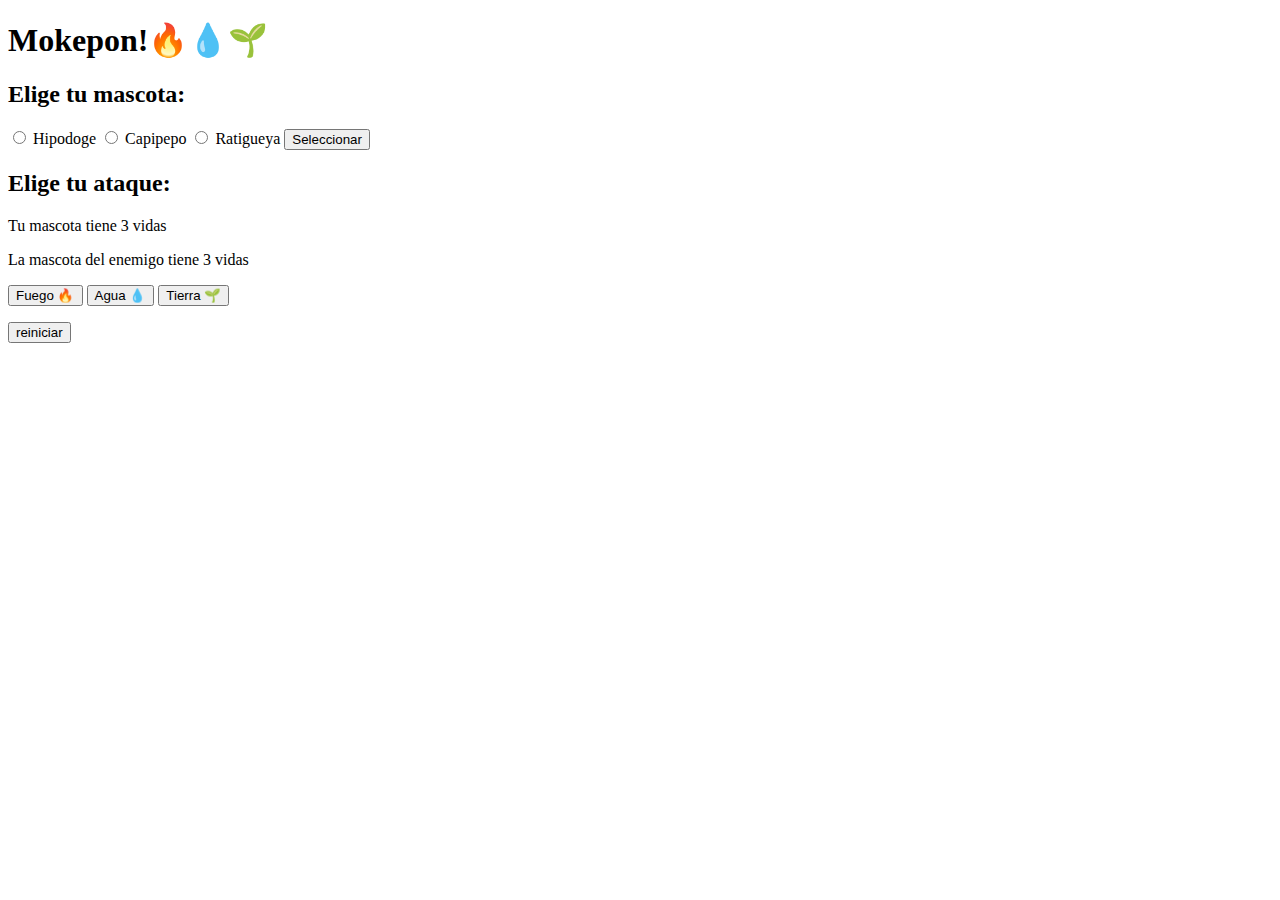
==== Mokepon/index.html @ a0728774 "Contador de vidas" ====
<!DOCTYPE html>
<html lang="en">
<head>
    <meta charset="UTF-8">
    <meta name="viewport" content="width=device-width, initial-scale=1.0">
    <title>Mokepon</title>
    <script src="./script.js"></script>
</head>
<body>
    <h1>Mokepon!🔥💧🌱</h1>

    <section id="seleccionar-mascota">
        <h2>Elige tu mascota:</h2>

        <input type="radio" name="mascota" id="hipodoge"/>
        <label for="hipodoge">Hipodoge</label>

        <input type="radio" name="mascota" id="capipepo"/>
        <label for="capipepo">Capipepo</label>

        <input type="radio" name="mascota" id="ratigueya"/>
        <label for="ratigueya">Ratigueya</label>

        <!-- Hipodoge -> Agua
        Capipepo -> Tierra
        Ratigueya -> Fuego
        Langostelvis -> Agua y Fuego
        Tucapalma -> Agua y Tierra
        Pydos -> Tierra y Fuego -->

        <button id="boton-mascota">Seleccionar</button>
    </section>

    <section id="seleccionar-ataque">
        <h2>Elige tu ataque:</h2>

        <p>Tu mascota <span id="mascota-jugador"></span> tiene <span id="vidas-jugador">3</span> vidas</p>
        <p>La mascota <span id="mascota-enemigo"></span> del enemigo tiene <span id="vidas-enemigo">3</span> vidas</p>

        <p>
            <button id="boton-fuego">Fuego 🔥</button>
            <button id="boton-agua">Agua 💧</button>
            <button id="boton-tierra">Tierra 🌱</button>
        </p>
    </section>

    <section id="mensajes">
        <!-- <p>Tu mascota ataco con fuego. La mascota del enemigo con tierra // Ganaste!!🎉🎊</p> -->
    </section>

    <section id="reiniciar">
        <button id="boton-reiniciar">reiniciar</button>
    </section>

</body>
</html>
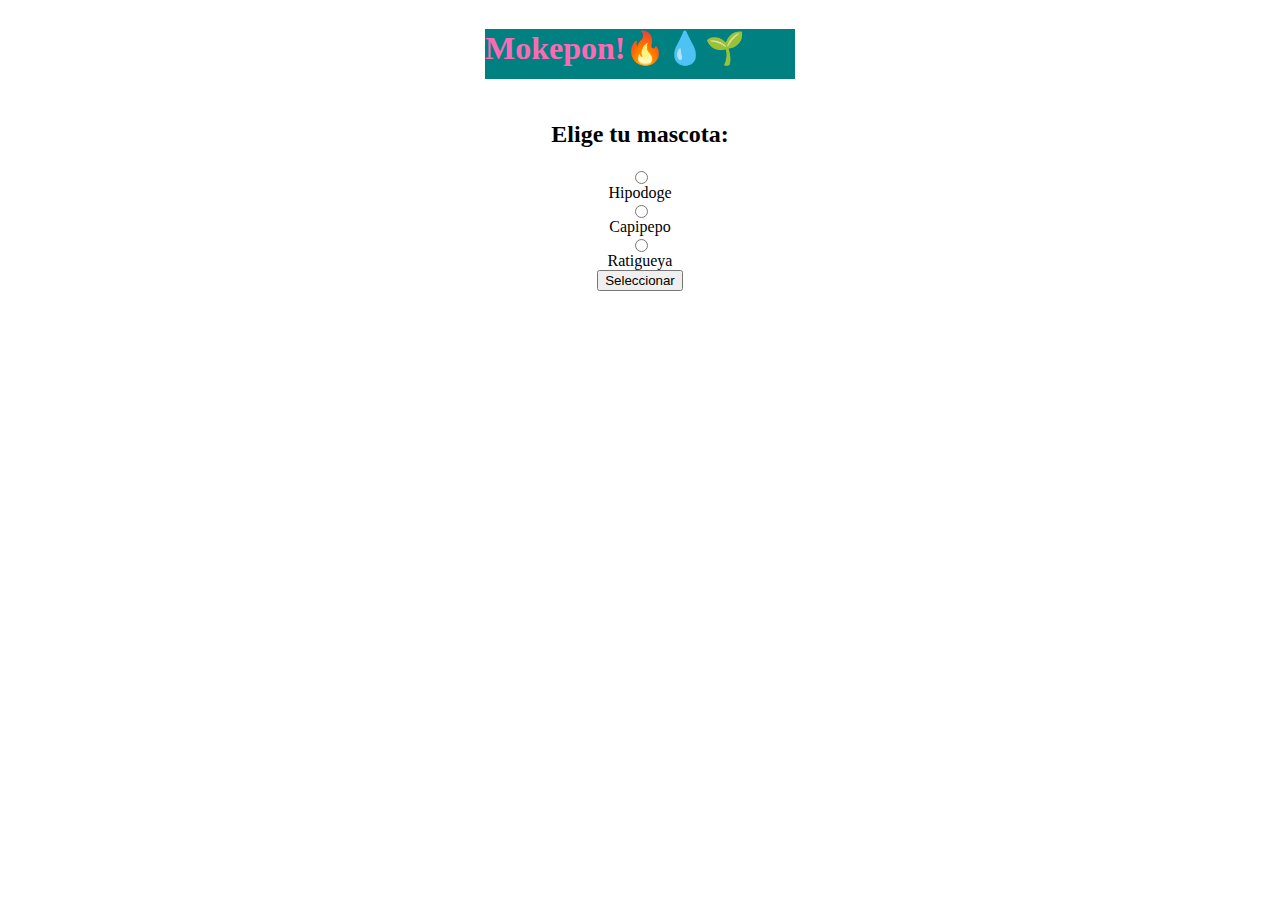
==== commit e9216fc8: "Aprendiendo flexbox" ====
--- a/Mokepon/index.html
+++ b/Mokepon/index.html
@@ -5,11 +5,11 @@
     <meta name="viewport" content="width=device-width, initial-scale=1.0">
     <title>Mokepon</title>
     <script src="./script.js"></script>
+    <link rel="stylesheet" href="./styles.css">
 </head>
 <body>
-    <h1>Mokepon!🔥💧🌱</h1>
-
     <section id="seleccionar-mascota">
+        <h1 class="titulo">Mokepon!🔥💧🌱</h1>
         <h2>Elige tu mascota:</h2>
 
         <input type="radio" name="mascota" id="hipodoge"/>
@@ -21,17 +21,11 @@
         <input type="radio" name="mascota" id="ratigueya"/>
         <label for="ratigueya">Ratigueya</label>
 
-        <!-- Hipodoge -> Agua
-        Capipepo -> Tierra
-        Ratigueya -> Fuego
-        Langostelvis -> Agua y Fuego
-        Tucapalma -> Agua y Tierra
-        Pydos -> Tierra y Fuego -->
-
         <button id="boton-mascota">Seleccionar</button>
     </section>
 
     <section id="seleccionar-ataque">
+        <h1 class="titulo">Mokepon!🔥💧🌱</h1>
         <h2>Elige tu ataque:</h2>
 
         <p>Tu mascota <span id="mascota-jugador"></span> tiene <span id="vidas-jugador">3</span> vidas</p>
--- a/Mokepon/styles.css
+++ b/Mokepon/styles.css
@@ -0,0 +1,13 @@
+.titulo {
+    color: hotpink;
+    width: 310px;
+    height: 50px;
+    background-color: teal;
+}
+
+#seleccionar-mascota {
+    display: flex;
+    flex-direction: column;
+    justify-content: center;
+    align-items: center;
+}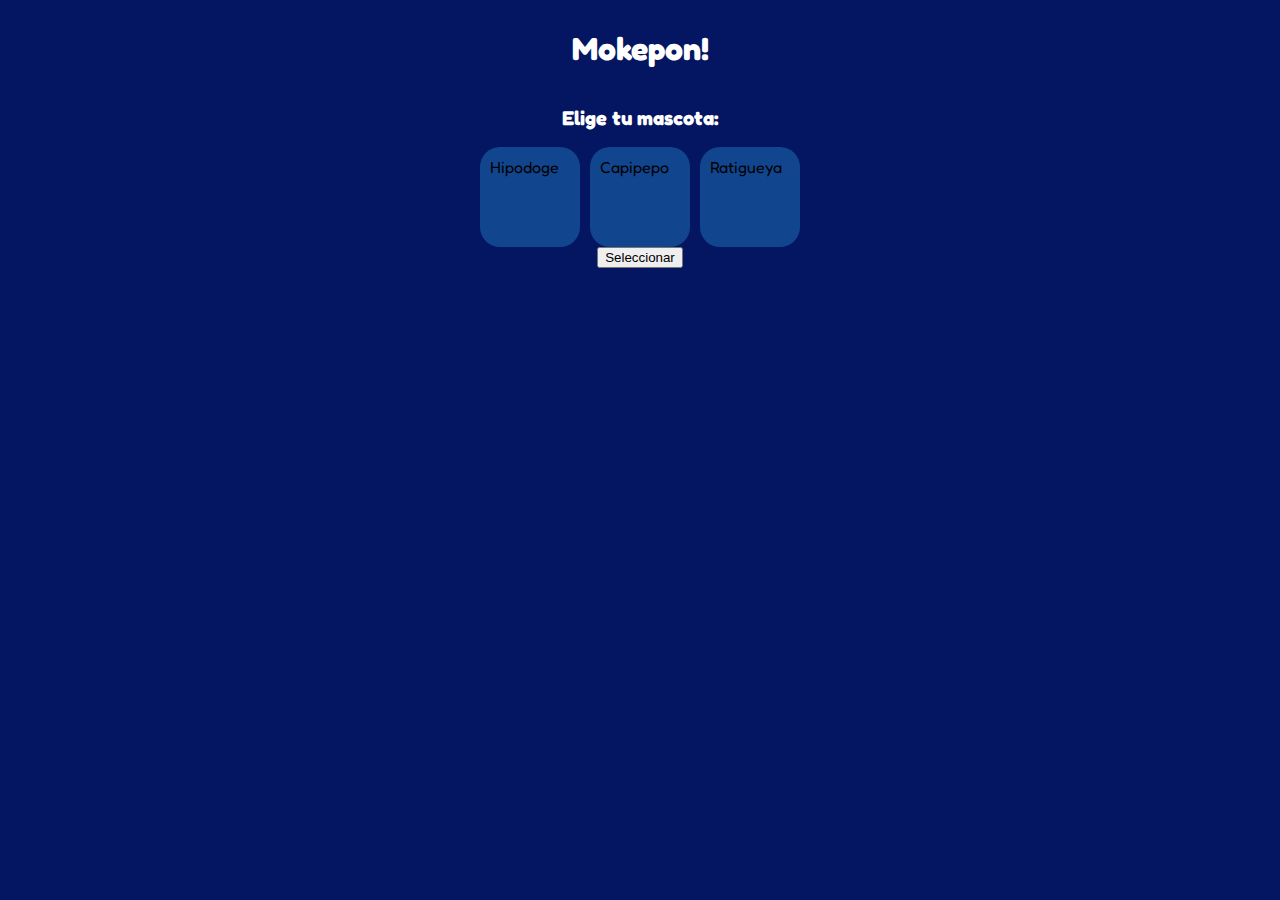
==== commit 186267af: "Agregando estilos" ====
--- a/Mokepon/index.html
+++ b/Mokepon/index.html
@@ -9,17 +9,20 @@
 </head>
 <body>
     <section id="seleccionar-mascota">
-        <h1 class="titulo">Mokepon!🔥💧🌱</h1>
-        <h2>Elige tu mascota:</h2>
+        <h1 class="titulo">Mokepon!</h1>
+        <h2 class="subtitulo">Elige tu mascota:</h2>
 
-        <input type="radio" name="mascota" id="hipodoge"/>
-        <label for="hipodoge">Hipodoge</label>
+        <div class="tarjetas">
+            <input type="radio" name="mascota" id="hipodoge"/>
+            <label class="tarjeta-de-mokepon" for="hipodoge">Hipodoge</label>
+    
+            <input type="radio" name="mascota" id="capipepo"/>
+            <label class="tarjeta-de-mokepon" for="capipepo">Capipepo</label>
+    
+            <input type="radio" name="mascota" id="ratigueya"/>
+            <label class="tarjeta-de-mokepon" for="ratigueya">Ratigueya</label>
+        </div>
 
-        <input type="radio" name="mascota" id="capipepo"/>
-        <label for="capipepo">Capipepo</label>
-
-        <input type="radio" name="mascota" id="ratigueya"/>
-        <label for="ratigueya">Ratigueya</label>
 
         <button id="boton-mascota">Seleccionar</button>
     </section>
--- a/Mokepon/styles.css
+++ b/Mokepon/styles.css
@@ -1,8 +1,8 @@
-.titulo {
-    color: hotpink;
-    width: 310px;
-    height: 50px;
-    background-color: teal;
+@import url('https://fonts.googleapis.com/css2?family=Fredoka&family=Poppins:wght@300;400;500;600;700;800;900&display=swap');
+
+body {
+    font-family: 'Fredoka', sans-serif;
+    background-color: #041562;
 }
 
 #seleccionar-mascota {
@@ -10,4 +10,32 @@
     flex-direction: column;
     justify-content: center;
     align-items: center;
+}
+
+.titulo {
+    color: white;
+    font-size: 32px;
+}
+
+.subtitulo {
+    color: white;
+    font-size: 20px;
+}
+
+.tarjetas {
+    display: flex;
+    gap: 10px;
+}
+
+.tarjeta-de-mokepon {
+    width: 100px;
+    height: 100px;
+    background: #11468F;
+    padding: 10px;
+    box-sizing: border-box;
+    border-radius: 20px;
+}
+
+input {
+    display: none;
 }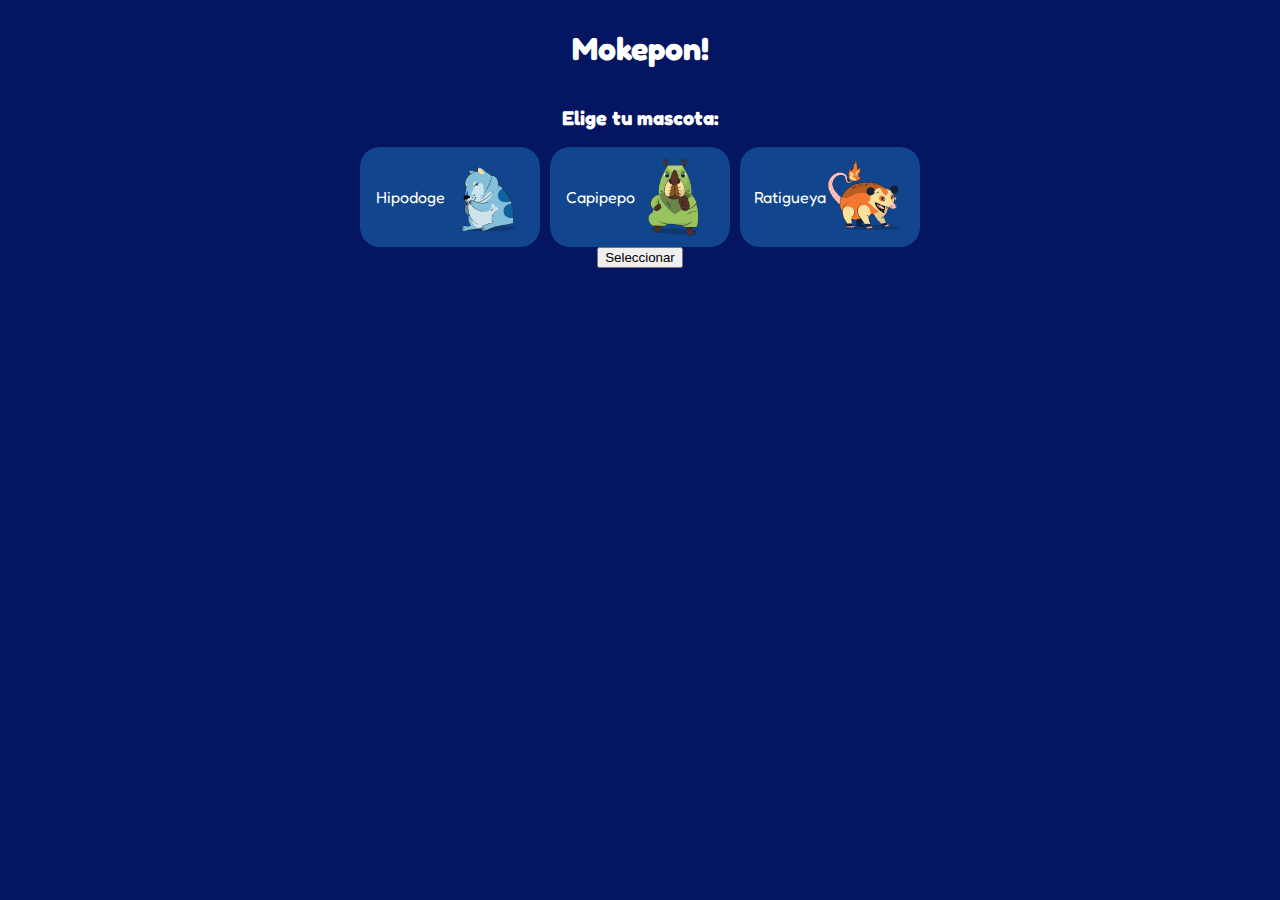
==== commit e5808642: "Imagenes para mokepones" ====
--- a/Mokepon/index.html
+++ b/Mokepon/index.html
@@ -14,13 +14,22 @@
 
         <div class="tarjetas">
             <input type="radio" name="mascota" id="hipodoge"/>
-            <label class="tarjeta-de-mokepon" for="hipodoge">Hipodoge</label>
+            <label class="tarjeta-de-mokepon" for="hipodoge">
+                <p>Hipodoge</p>
+                <img src="./assets/mokepons_mokepon_hipodoge_attack.png" alt="Hipodoge">
+            </label>
     
             <input type="radio" name="mascota" id="capipepo"/>
-            <label class="tarjeta-de-mokepon" for="capipepo">Capipepo</label>
+            <label class="tarjeta-de-mokepon" for="capipepo">
+                <p>Capipepo</p>
+                <img src="./assets/mokepons_mokepon_capipepo_attack.png" alt="Capipepo">
+            </label>
     
             <input type="radio" name="mascota" id="ratigueya"/>
-            <label class="tarjeta-de-mokepon" for="ratigueya">Ratigueya</label>
+            <label class="tarjeta-de-mokepon" for="ratigueya">
+                <p>Ratigueya</p>
+                <img src="./assets/mokepons_mokepon_ratigueya_attack.png" alt="Ratigueya">
+            </label>
         </div>
 
 
--- a/Mokepon/styles.css
+++ b/Mokepon/styles.css
@@ -28,12 +28,20 @@
 }
 
 .tarjeta-de-mokepon {
-    width: 100px;
+    width: 180px;
     height: 100px;
     background: #11468F;
     padding: 10px;
     box-sizing: border-box;
     border-radius: 20px;
+    display: flex;
+    justify-content: center;
+    align-items: center;
+    color: white;
+}
+
+.tarjeta-de-mokepon img {
+    width: 80px;
 }
 
 input {
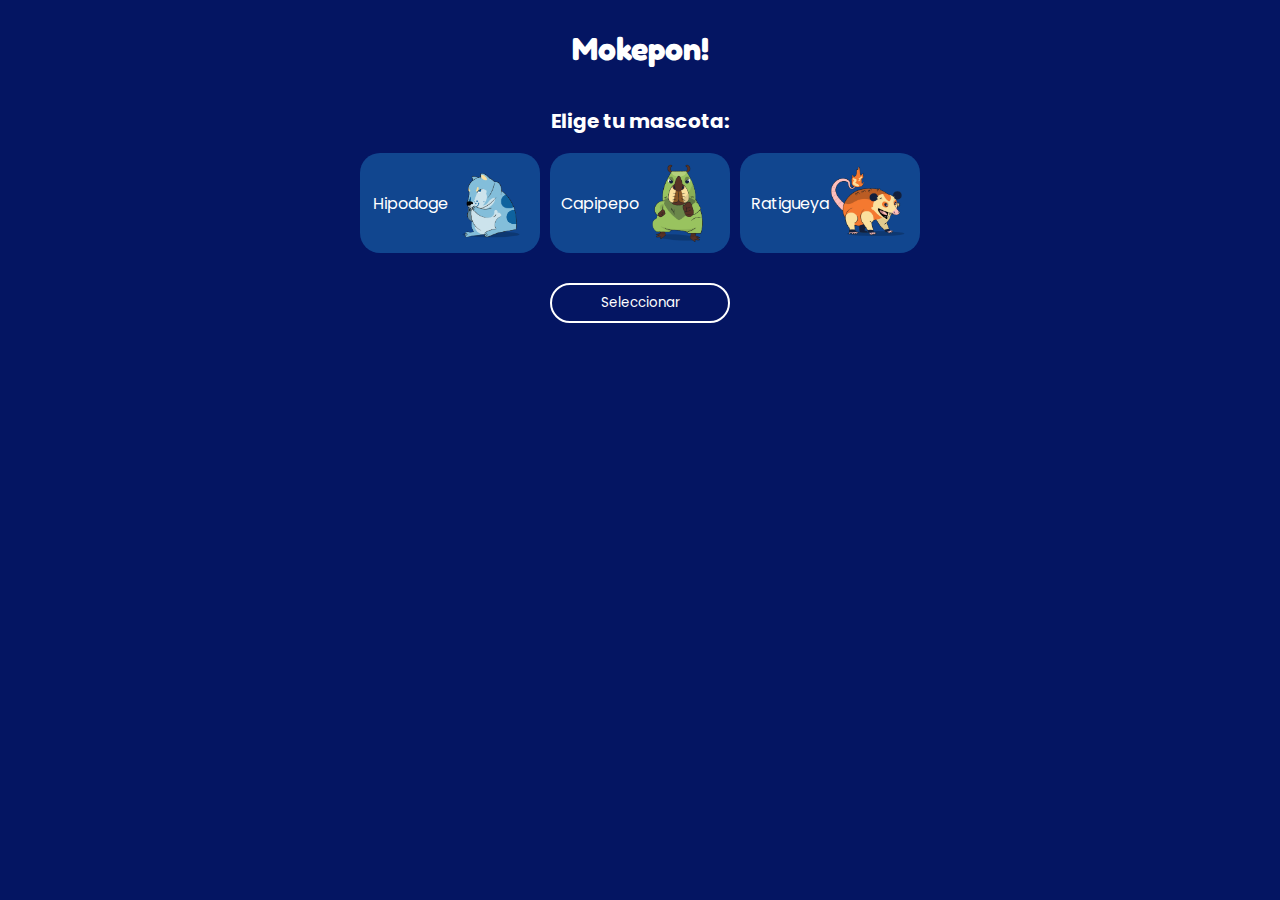
==== commit d0a02909: "Adaptando HTML" ====
--- a/Mokepon/index.html
+++ b/Mokepon/index.html
@@ -39,24 +39,27 @@
     <section id="seleccionar-ataque">
         <h1 class="titulo">Mokepon!🔥💧🌱</h1>
         <h2>Elige tu ataque:</h2>
-
-        <p>Tu mascota <span id="mascota-jugador"></span> tiene <span id="vidas-jugador">3</span> vidas</p>
-        <p>La mascota <span id="mascota-enemigo"></span> del enemigo tiene <span id="vidas-enemigo">3</span> vidas</p>
-
-        <p>
+        
+        <div>
             <button id="boton-fuego">Fuego 🔥</button>
             <button id="boton-agua">Agua 💧</button>
             <button id="boton-tierra">Tierra 🌱</button>
-        </p>
+        </div>
+
+        <div>
+            <section id="mensajes">
+                <!-- <p>Tu mascota ataco con fuego. La mascota del enemigo con tierra // Ganaste!!🎉🎊</p> -->
+            </section>
+        
+            <section id="reiniciar">
+                <button id="boton-reiniciar">reiniciar</button>
+            </section>            
+        </div>
+
+        <div>
+            <p>Tu mascota <span id="mascota-jugador"></span> tiene <span id="vidas-jugador">3</span> vidas</p>
+            <p>La mascota <span id="mascota-enemigo"></span> del enemigo tiene <span id="vidas-enemigo">3</span> vidas</p>
+        </div>
     </section>
-
-    <section id="mensajes">
-        <!-- <p>Tu mascota ataco con fuego. La mascota del enemigo con tierra // Ganaste!!🎉🎊</p> -->
-    </section>
-
-    <section id="reiniciar">
-        <button id="boton-reiniciar">reiniciar</button>
-    </section>
-
 </body>
 </html>--- a/Mokepon/styles.css
+++ b/Mokepon/styles.css
@@ -1,7 +1,7 @@
 @import url('https://fonts.googleapis.com/css2?family=Fredoka&family=Poppins:wght@300;400;500;600;700;800;900&display=swap');
 
-body {
-    font-family: 'Fredoka', sans-serif;
+body {    
+    font-family: 'Poppins', sans-serif;
     background-color: #041562;
 }
 
@@ -15,6 +15,7 @@
 .titulo {
     color: white;
     font-size: 32px;
+    font-family: 'Fredoka', sans-serif;
 }
 
 .subtitulo {
@@ -44,6 +45,17 @@
     width: 80px;
 }
 
+#boton-mascota {
+    width: 180px;
+    height: 40px;
+    border-radius: 20px;
+    background: transparent;
+    border: 2px solid white;
+    color: white;
+    font-family: 'Poppins', sans-serif;
+    margin-top: 30px;
+}
+
 input {
     display: none;
 }